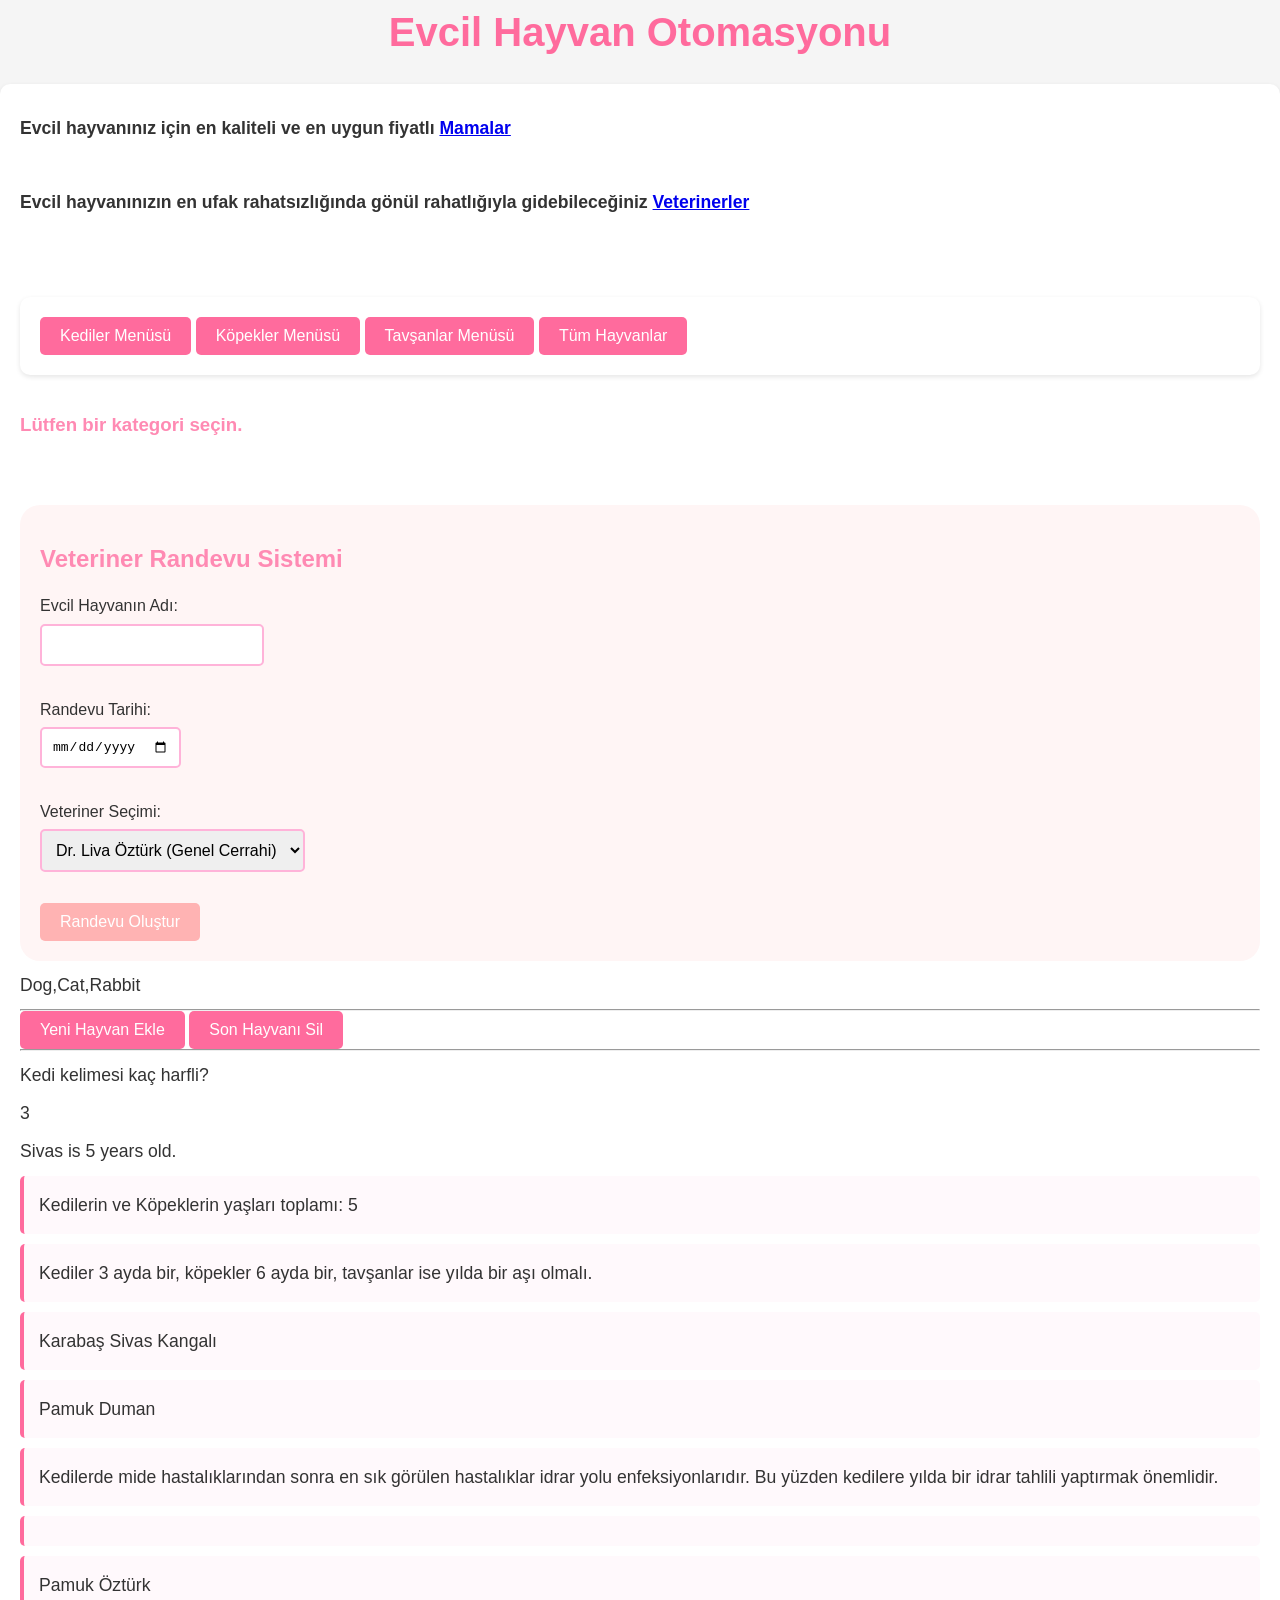
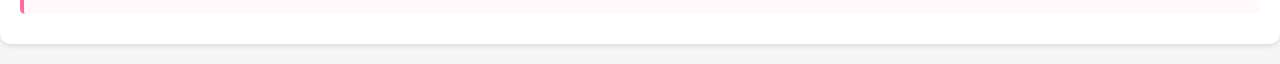
==== web-programming/4-javascript/index.html @ f1237e9c "Dosya eklendi" ====
<!DOCTYPE html>
<html lang="en">
<head>
    <meta charset="UTF-8">
    <meta name="viewport" content="width=device-width, initial-scale=1.0">
    <title>Evcil Hayvan Otomasyonu</title>
    <link rel="stylesheet" href="style.css">
</head>
<body>
    <h1>Evcil Hayvan Otomasyonu</h1>
    <div class="menu">
        <p><b>Evcil hayvanınız için en kaliteli ve en uygun fiyatlı
        <a href="https://www.temizmama.com">Mamalar</a> </p></b>
        <br>
        <p><b>Evcil hayvanınızın en ufak rahatsızlığında gönül rahatlığıyla gidebileceğiniz
        <a href="https://www.galaveteriner.com">Veterinerler</a></b></p>
        

        <br><br>

    
<div class="menu">
    <button onclick="categoryList('cat')">Kediler Menüsü</button>
    <button onclick="categoryList('dog')">Köpekler Menüsü</button>
    <button onclick="categoryList('rabbit')">Tavşanlar Menüsü</button>
    <button onclick="categoryList('all')">Tüm Hayvanlar</button>
</div>

<div id="display-area" class="card-container">
    <h3>Lütfen bir kategori seçin.</h3>
</div>

<section id="appointment-section" style="margin-top: 50px; padding: 20px; background: #fff5f5; border-radius: 20px;">
    <h2>Veteriner Randevu Sistemi</h2>
    <form id="appointment-form" onsubmit="makeAppointment(event)">
        <label>Evcil Hayvanın Adı:</label><br>
        <input type="text" id="pet-name" required placeholder="">
        <br><br>
 
        <label>Randevu Tarihi:</label><br>
        <input type="date" id="appointment-date" required><br><br>

        <label>Veteriner Seçimi:</label><br>
        <select id="veterinary-choice">
            <option value="Dr. Liva Öztürk">Dr. Liva Öztürk (Genel Cerrahi)</option>
            <option value="Dr. Sahira İnce">Dr. Sahira İnce (İç Hastalıkları)</option>
        </select><br><br>

        <button type="submit" style="background-color: #ffb3b3;">Randevu Oluştur</button>
    </form>
</section>

<p id="animals"></p>


  <hr>

    <div class="transactions">
        <button onclick="addAnimal()">Yeni Hayvan Ekle </button>
        <button onclick="deleteLastAnimal()">Son Hayvanı Sil </button>
    </div>

    <hr>


    <p>Kedi kelimesi kaç harfli? </p>
<p id="cat"></p>


<p id="dog"></p>



<p id="demo"></p>


<p id="demo1"></p>


<p id="demo2"></p>

<p id="demo3"></p>

<p id="demo4"></p>

<p id="demo5"></p>

<p id="demo6"></p>










<script src="script.js"></script>

        
    
</body>
</html>
---- web-programming/4-javascript/style.css ----
* {
  margin: 0;
  padding: 0;
  box-sizing: border-box;
}

body {
  font-family: 'Arial', sans-serif;
  background-color: #f5f5f5;
  color: #333;
  line-height: 1.6;
}

h1 {
  color: #ff6b9d;
  margin-bottom: 20px;
  text-align: center;
  font-size: 2.5em;
}

h2, h3 {
  color: #ff8ab3;
  margin: 15px 0;
}

button {
  background-color: #ff6b9d;
  color: white;
  border: none;
  padding: 10px 20px;
  border-radius: 5px;
  cursor: pointer;
  font-size: 1em;
  transition: 0.3s;
}

button:hover {
  background-color: #ff5588;
  transform: scale(1.05);
}

input, select {
  padding: 10px;
  margin: 5px 0;
  border: 2px solid #ffb3d9;
  border-radius: 5px;
  font-size: 1em;
}

input:focus, select:focus {
  outline: none;
  border-color: #ff6b9d;
  box-shadow: 0 0 5px #ff6b9d;
}

.menu {
  background-color: white;
  padding: 20px;
  margin: 20px 0;
  border-radius: 10px;
  box-shadow: 0 2px 5px rgba(0,0,0,0.1);
}

.card-container {
  display: flex;
  flex-wrap: wrap;
  gap: 15px;
  margin: 20px 0;
}

.pet-kart {
  background-color: white;
  padding: 15px;
  border-radius: 10px;
  text-align: center;
  box-shadow: 0 2px 8px rgba(0,0,0,0.1);
  transition: 0.3s;
}

.pet-kart:hover {
  transform: translateY(-5px);
  box-shadow: 0 5px 15px rgba(0,0,0,0.2);
}

p {
  margin: 10px 0;
  font-size: 1.1em;
}

#demo, #demo1, #demo2, #demo3, #demo4, #demo5, #demo6 {
  background-color: #fff9fc;
  padding: 15px;
  margin: 10px 0;
  border-left: 4px solid #ff6b9d;
  border-radius: 5px;
}
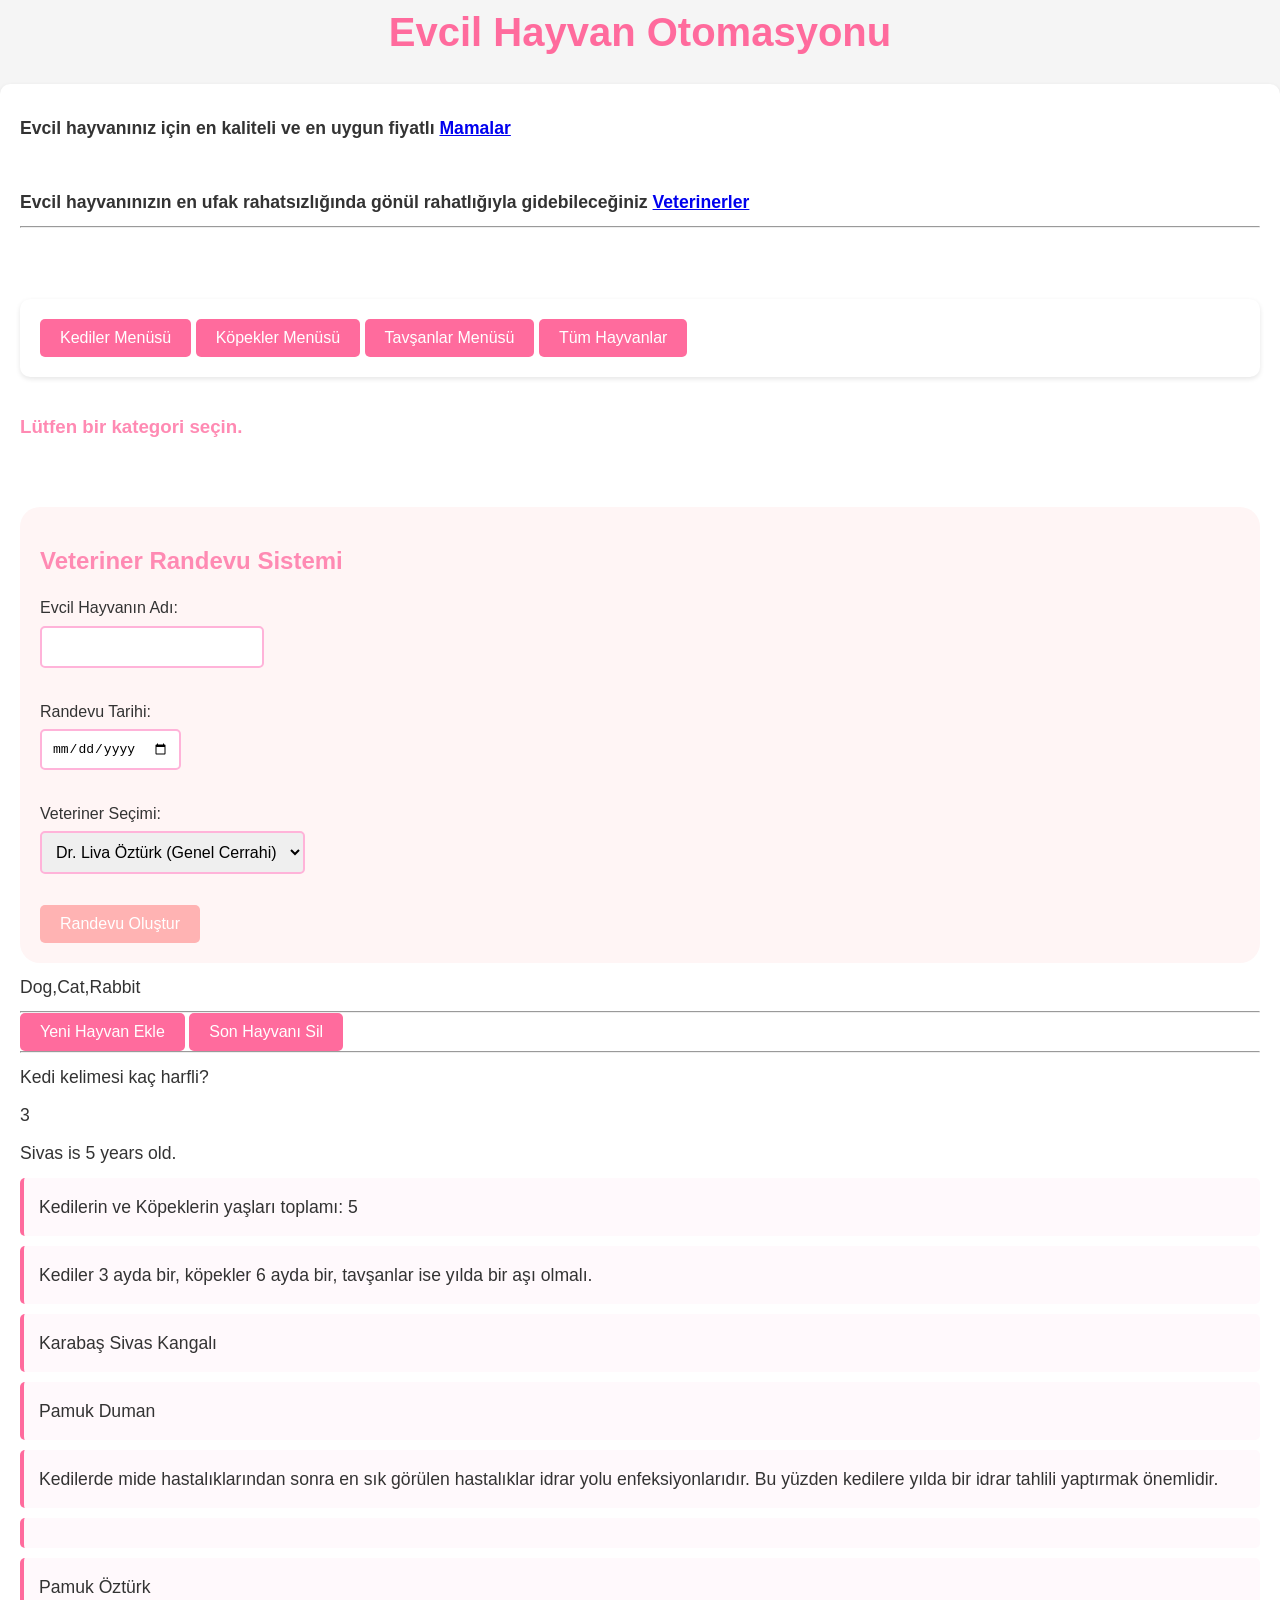
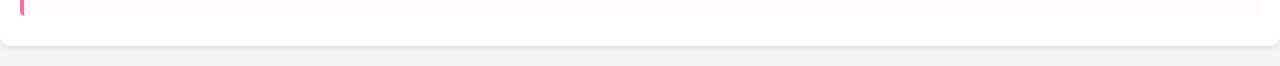
==== commit f18f835a: "metinguncellendi" ====
--- a/web-programming/4-javascript/index.html
+++ b/web-programming/4-javascript/index.html
@@ -14,6 +14,7 @@
         <br>
         <p><b>Evcil hayvanınızın en ufak rahatsızlığında gönül rahatlığıyla gidebileceğiniz
         <a href="https://www.galaveteriner.com">Veterinerler</a></b></p>
+        <hr>
         
 
         <br><br>
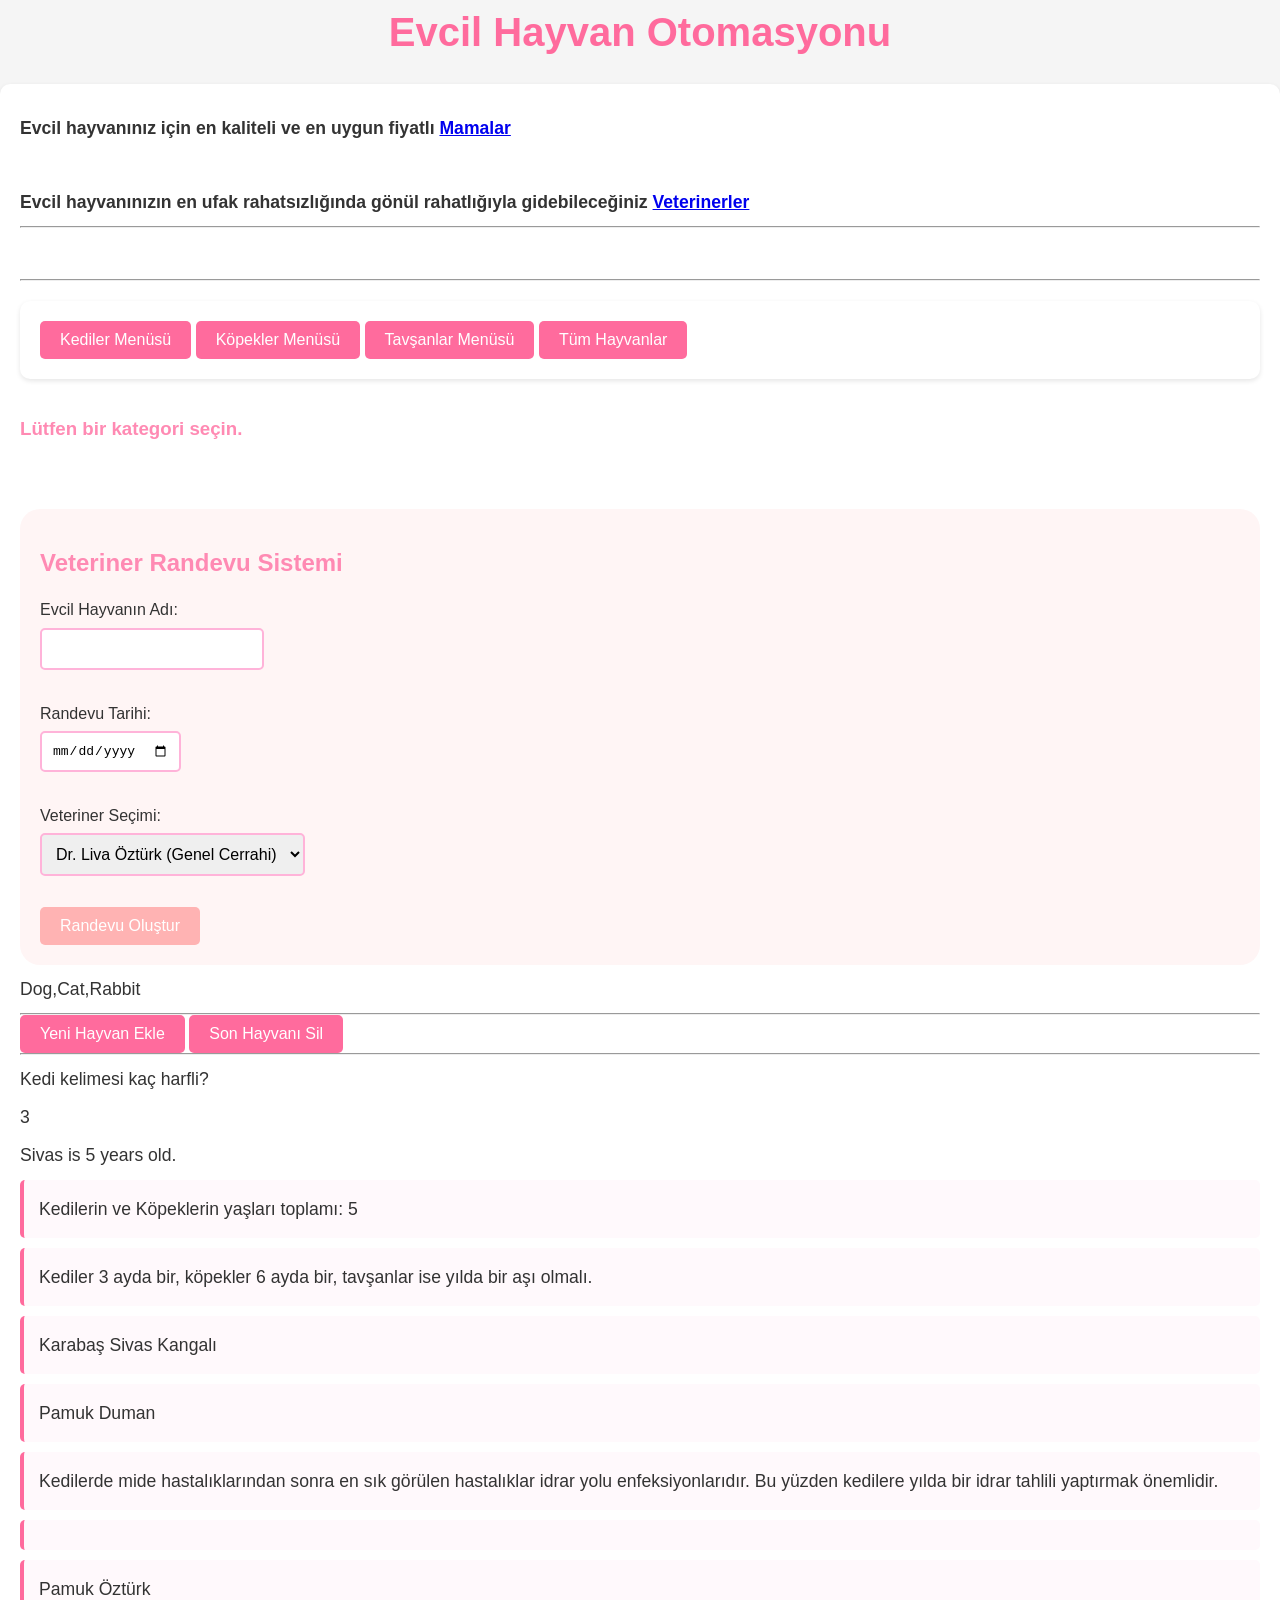
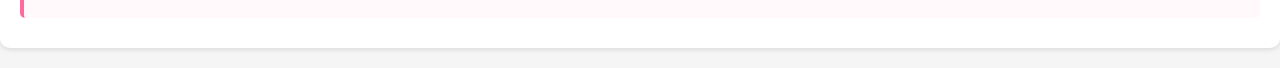
==== commit 36b0b551: "metin" ====
--- a/web-programming/4-javascript/index.html
+++ b/web-programming/4-javascript/index.html
@@ -19,7 +19,7 @@
 
         <br><br>
 
-    
+    <hr>
 <div class="menu">
     <button onclick="categoryList('cat')">Kediler Menüsü</button>
     <button onclick="categoryList('dog')">Köpekler Menüsü</button>
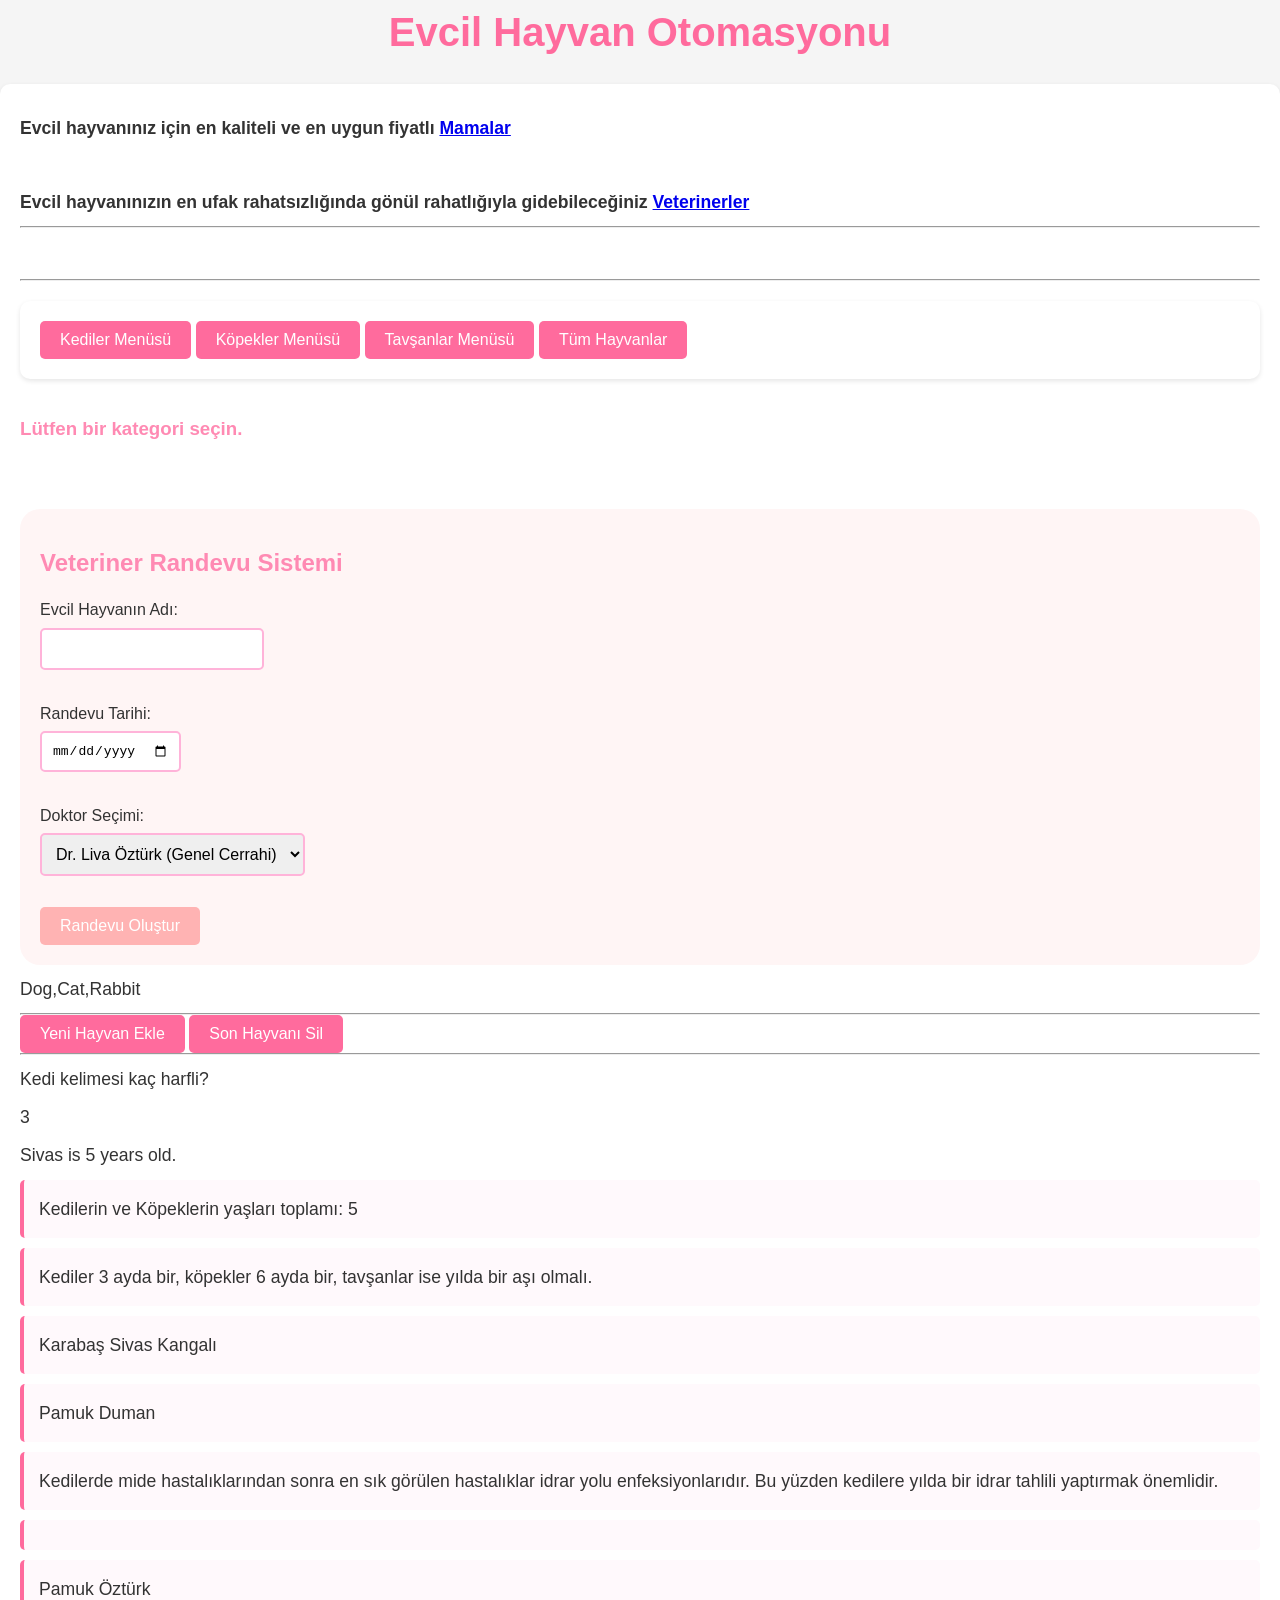
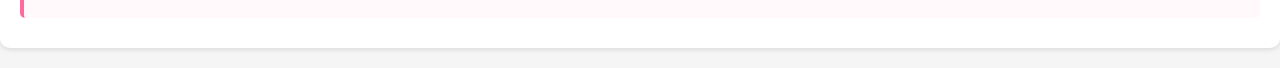
==== commit 8a548ad4: "Veteriner doktor oldu" ====
--- a/web-programming/4-javascript/index.html
+++ b/web-programming/4-javascript/index.html
@@ -41,7 +41,7 @@
         <label>Randevu Tarihi:</label><br>
         <input type="date" id="appointment-date" required><br><br>
 
-        <label>Veteriner Seçimi:</label><br>
+        <label>Doktor Seçimi:</label><br>
         <select id="veterinary-choice">
             <option value="Dr. Liva Öztürk">Dr. Liva Öztürk (Genel Cerrahi)</option>
             <option value="Dr. Sahira İnce">Dr. Sahira İnce (İç Hastalıkları)</option>
